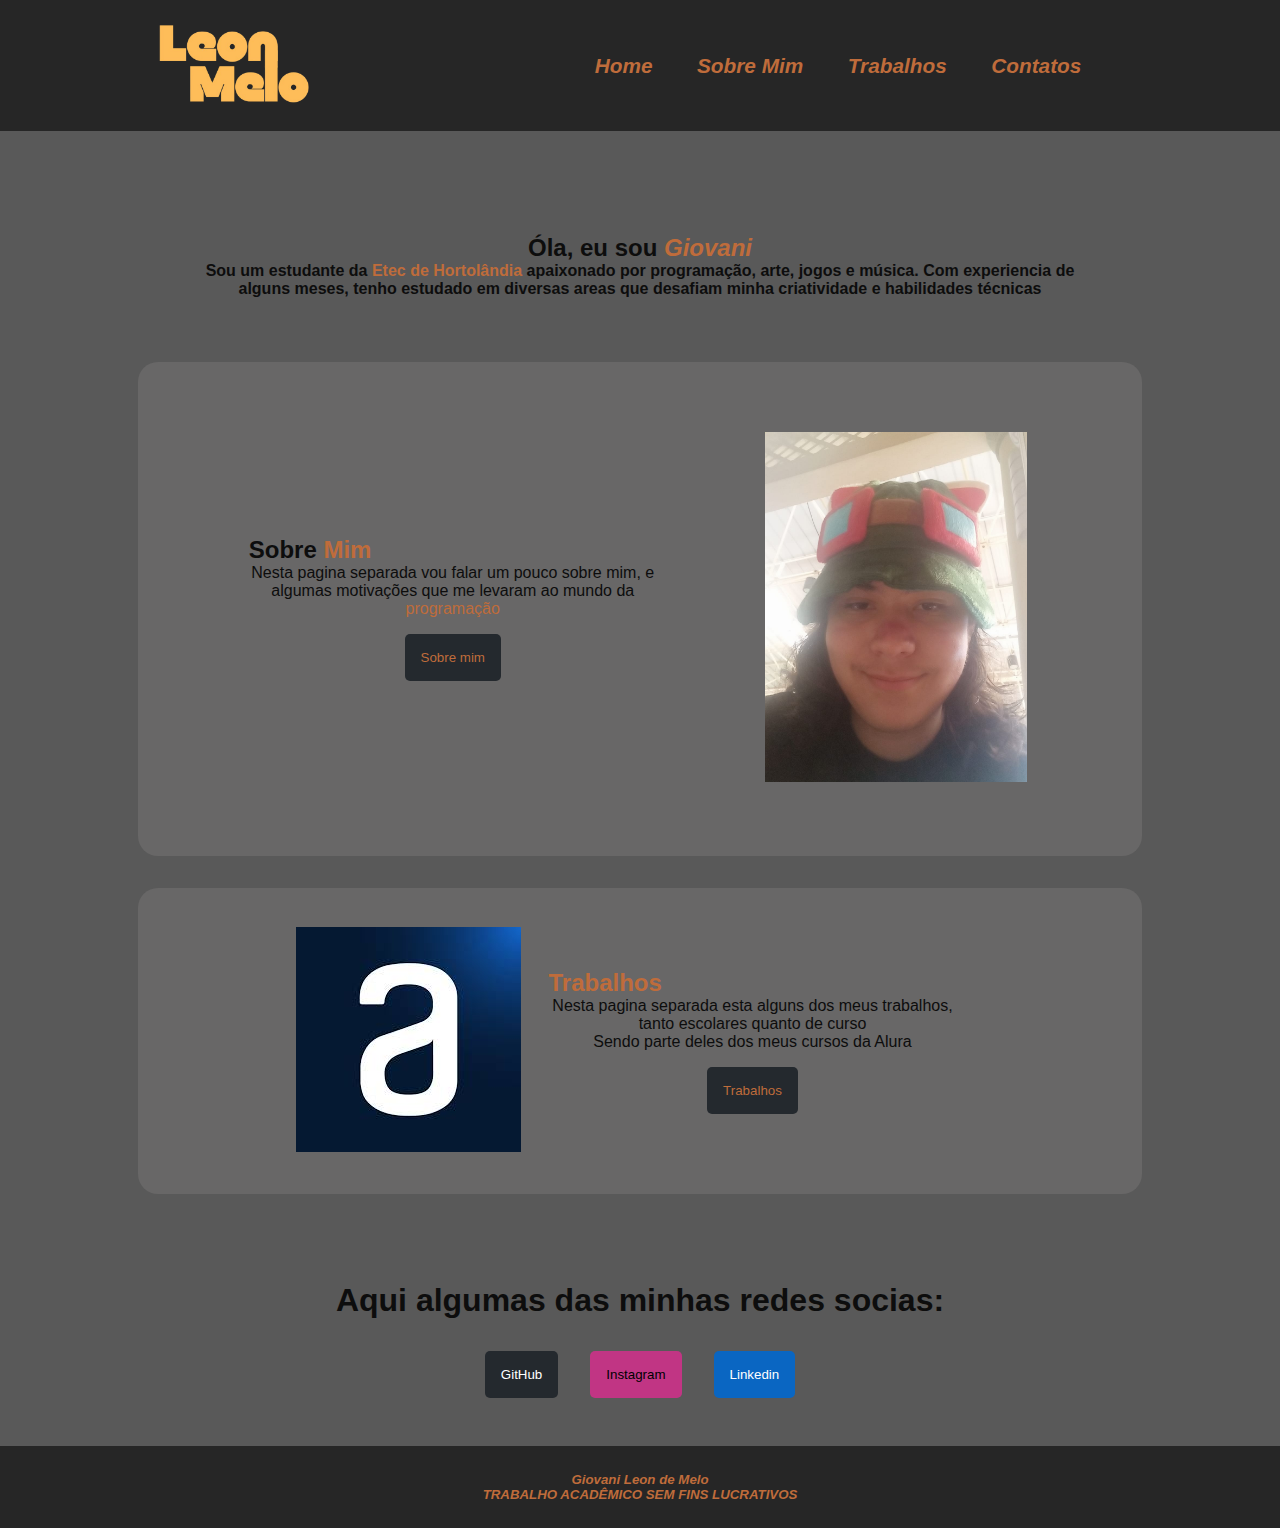
==== index.html @ 16260cfd "Update and rename Index.html to index.html" ====
<!DOCTYPE html>
<html lang="pt-br">
<head>
    <meta charset="UTF-8">
    <meta name="viewport" content="width=device-width, initial-scale=1.0">
    <link rel="stylesheet" href="estilo.css">
    <title>Portfolio</title>
    <script src="./script.js" defer></script>
    <link rel="icon" href="./imagens/Black_Bold_Typographic_Retro_Night_Club_Restaurant_Bar_Logo_-removebg-preview.png">
</head>

<body> 
    <header>
        <nav class="navbar">
            <div id="logo">
                <img src="./imagens/Black_And_White_Globe_Y2k_Streetwear_Logo__1_-removebg-preview.png" height="150px">
            </div>
            <div class="menu">
                <span class="line"></span>
                <span class="line"></span>
                <span class="line"></span>
            </div>
            <div class="nav-menu hide">
                <a href="#apresentacao">Home</a>
                <a href="#eu">Sobre Mim</a>
                <a href="#trabalhos">Trabalhos</a>
                <a href="#rede-ti">Contatos</a>
            </div>
        </nav>
    </header>
    <main>
        <div id="apresentacao">
            <h2>Óla, eu sou <span id="nome">Giovani</span></h2>
            <h4>Sou um estudante da <span>Etec de Hortolândia</span> apaixonado por programação, arte, jogos e música. Com experiencia de alguns meses, tenho estudado em diversas areas que desafiam minha criatividade e habilidades técnicas</h4>
            
        </div>
        <div id="eu">
            <div id="Literalmente">
                <h2>Sobre <span>Mim</span></h2>
                <p>Nesta pagina separada vou falar um pouco sobre mim, e algumas motivações que me levaram ao mundo da <span>programação</span></p>
                <a href="./about.html"><input type="button" class="button" value="Sobre mim"></a>
            </div>
            <div id="dog">
                <img src="./imagens/Imagem do WhatsApp de 2024-09-10 à(s) 22.30.20_e3cb55e5.jpg" height="350px" alt="foto minha">
            </div>
        </div>
        <div id="trabalhos">
            <div>
                <img src="./imagens/images.jpeg" alt="alura logo">
            </div>
            <div id="Literalmente">
                <h2><span>Trabalhos</span></h2>
                <p>Nesta pagina separada esta alguns dos meus trabalhos, tanto escolares quanto de curso<br>Sendo parte deles dos meus cursos da Alura</p>
                <a href="./works.html"><input type="button" class="button" value="Trabalhos"></a>
            </div>
        </div>
        <div id="redes">
        <h1 id="rede-ti">Aqui algumas das minhas redes socias:</h1>
            
                <ul>
                <li>
                    <a href="https://github.com/SrDino0" target="new">
                        <input type="button" class="button1" value="GitHub">
                    </a>
                </li>
                <li>
                    <a href="https://www.instagram.com/dino0_sla/" target="new">
                        <input type="button" class="button2" value="Instagram">
                    </a>
                </li>
                <li>
                    <a href="https://www.linkedin.com/in/giovani-leon-0706a4264/" target="new">
                        <input type="button" class="button3" value="Linkedin">
                    </a>
                </li>
            </ul>
        </div>
    </main>
    <footer id="rodape">
        <h5>
            Giovani Leon de Melo</br>
            TRABALHO ACADÊMICO SEM FINS LUCRATIVOS
        </h5>
    </footer>
</body>
</html>
---- estilo.css ----
* {
    box-sizing: border-box;
    margin: 0;
    padding: 0;
    transition: all 0.4s;
}
body
{
    background-color: #595959;
    color: #0D0D0D;
    font-family:'Gill Sans', 'Gill Sans MT', Calibri, 'Trebuchet MS', sans-serif;
}
ul
{
    list-style: none;
    display: flex;
    flex-direction: row;
}
li
{
    padding: 1rem;
}

a{
    text-decoration: none;
    color: #BF6C3B;
    font-size: 1.3rem;
    font-weight: bold;
}
h5
{
    display: flex;
    justify-content: center;
    text-align: center;
}
footer, header
{
    width: 100%;
    padding: 2%;
    background: #262626;
    box-sizing: border-box;
    color: #BF6C3B;
    font-style: oblique;
}
span
{
    text-decoration:solid;
    color: #BF6C3B;
}
.button, .button1, .button2, .button3
{
    border: none;
    margin-top: 1rem;
    background-color: #24292e;
    color: #BF6C3B;
    padding: 1rem;
    text-align: center;
    text-decoration: none;
    border-radius: 5px;
    cursor: pointer;
}
.button1
{
    background-color: #24292e;
    color: white;
}
.button2
{
    background-color: #C13584;
    color: black;
}
.button3
{
    background-color: #0a66c2;
    color: white;
}

#portfolio
{
    padding: 2.5%;
    font-size: xx-large;
}

.navbar{
    display: flex;
    height: 5rem;
    justify-content: space-between;
    align-items: center;
}

.logo img{
    width: 4rem;
    height: 4rem;
    margin-left:1rem;
}

.menu
{
    padding-right: 1.5rem;
    cursor: pointer;
}

.menu .line{
    display: block;
    width:2.5rem;
    height: 2px;
    margin-bottom: 10px;
    background-color: black;
    cursor: pointer;
}

.nav-menu{
    position: fixed;
    width: 100%;
    top: 6rem;
    background-color: #262626;
    font-weight: 600;
    justify-self: end;
}

.nav-menu a{
    display: block;
    text-align: center;
    padding: 5px 0;
}

.nav-menu a:hover{
    background-color: #0D0D0D;
}

.hide{
    display: none;
}

@media (min-width:700px){
    .navbar{
        justify-content: space-around;
    }
    .nav-menu{
        display: block;
        position: static;
        width: auto;
        margin-right:20px;
        background: none;
    }
    .nav-menu a{
        display: inline-block;
        padding: 15px 20px;
    }
    .nav-menu a:hover{
        background-color: #0D0D0D;
        border-radius: 5px;
    }
    .menu{
        display: none;
    }
    #eu, #trabalhos
    {
        flex-direction: row; 
    }
}
@media (max-width:700px)
{
    #eu, #trabalhos
    {
        flex-direction: column-reverse;
    }
}

#eu, #trabalhos
{
    background-color: #686767;
    width: calc(80% - 20px);
    margin-left: auto;
    margin-right: auto;
    align-items: center;
    justify-content: center;
    display: flex;
    border-radius: 20px;
    padding: 3%;
    margin-bottom: 2rem;
}
#Literalmente
{
    width: 50%;
    justify-items: start;
    text-align: center;
    align-self: center;
    padding: 3%;
}
#dog
{
    padding: 2rem;
    padding-left: 5rem;
    align-self: center;
}
#rodape
{
    justify-content: center;
}
#apresentacao
{
    justify-content: center;
    padding-left: 15%;
    padding-right: 15%;
    padding-top: 8%;
    padding-bottom: 5%;
    text-align: center;
}


#nome
{
    color: #BF6C3B;
    font-style: oblique;
}

#rede-ti
{
    padding-top: 2%;
}

#redes
{
    display: flex;
    flex-direction: column;
    align-items: center;
    padding: 2rem;
}
#trabalho
{
    display: flex;
    flex-direction: column;
    align-items: center;
    padding: 2rem;
    background-color: #686767;
    width: calc(80% - 20px);
    margin-left: auto;
    margin-right: auto;
    border-radius: 20px;
    padding: 3%;
    margin-bottom: 2rem;
    margin-top: 2rem;
}

div.gallery {
    margin: 5px;
    border: 1px solid #ccc;
    float: left;
    width: 180px;
    justify-content: center;
    background-color: #24292e;
    color: #BF6C3B;
  }
  
  div.gallery:hover {
    border: 1px solid #BF6C3B;
  }
  
  div.gallery img {
    width: 100%;
    height: auto;
  }
  
  div.desc {
    padding: 15px;
    text-align: center;
  }

  #insp
  {
    display: flex;
    justify-content: center;
    margin-bottom: 2rem;
  }

#insp-ti
{
    justify-content: center;
    padding-left: 15%;
    padding-right: 15%;
    padding-top: 4%;
    padding-bottom: 3%;
    text-align: center;
}
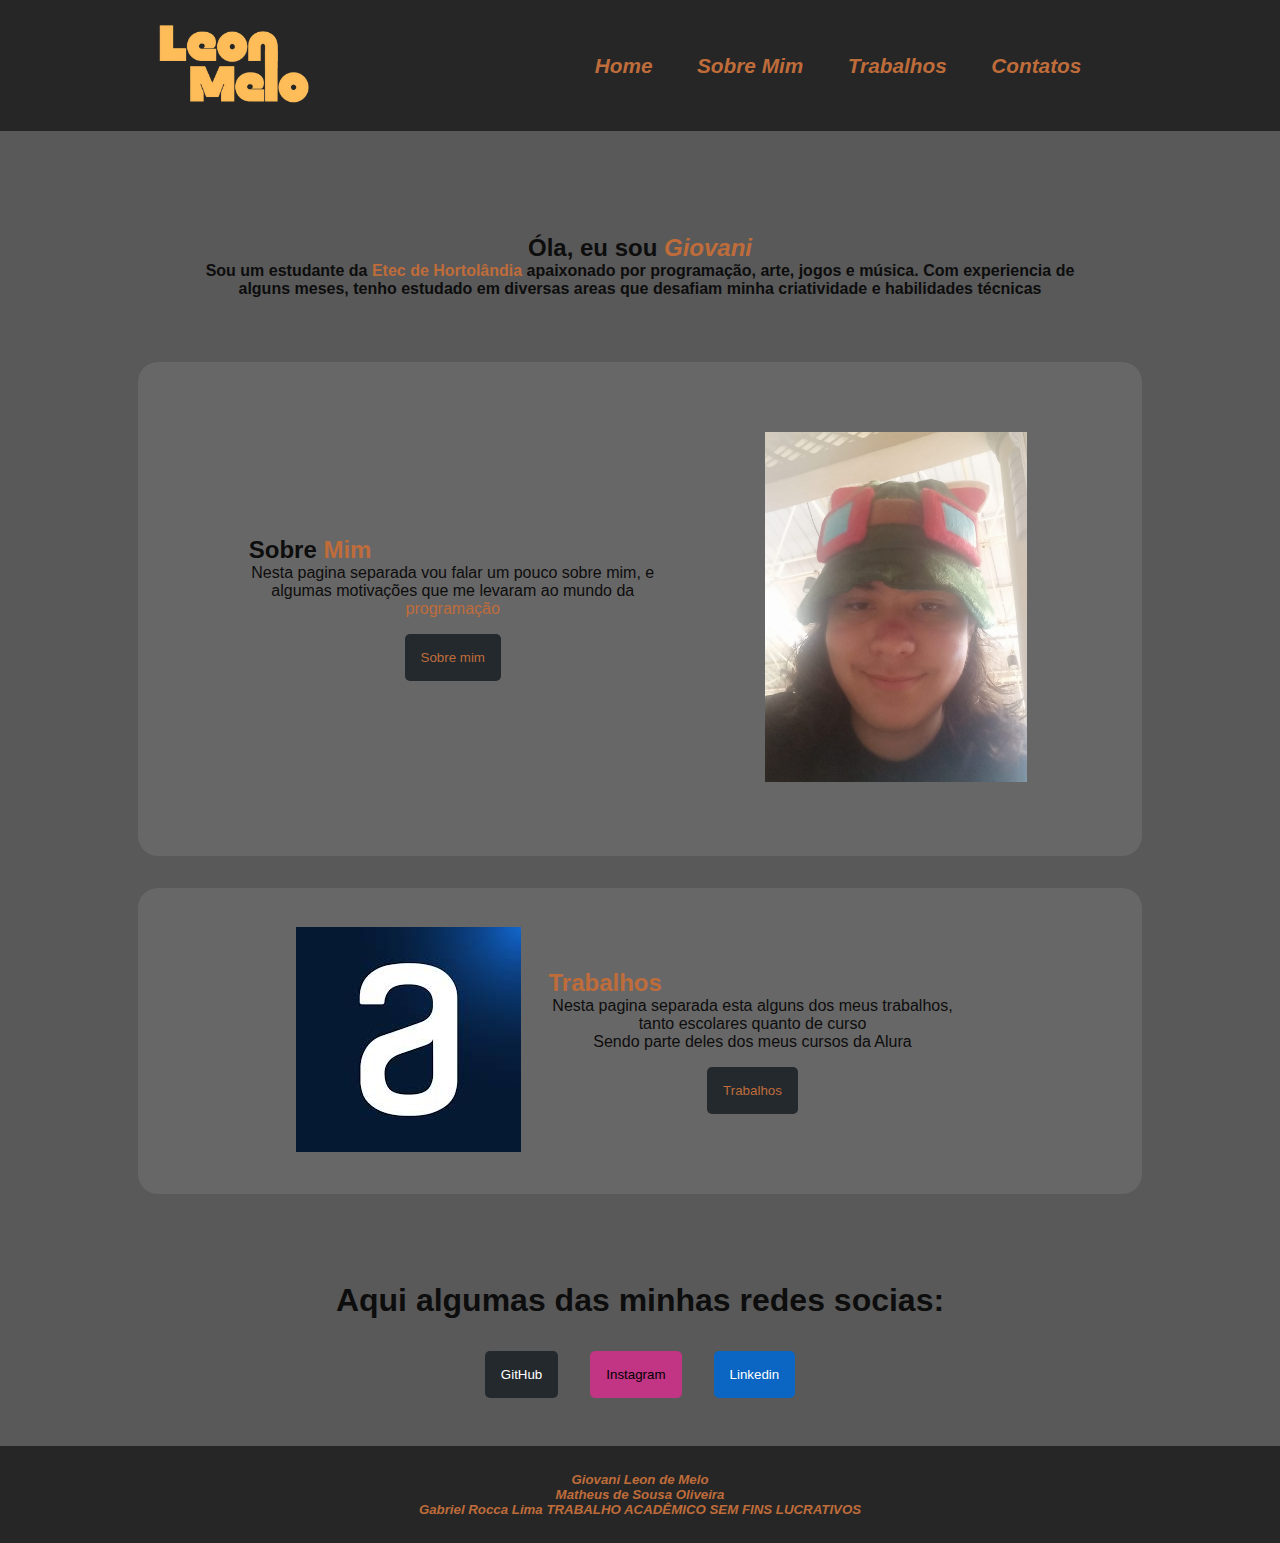
==== commit 4ca57a98: "Update index.html" ====
--- a/index.html
+++ b/index.html
@@ -79,6 +79,8 @@
     <footer id="rodape">
         <h5>
             Giovani Leon de Melo</br>
+            Matheus de Sousa Oliveira</br>
+            Gabriel Rocca Lima
             TRABALHO ACADÊMICO SEM FINS LUCRATIVOS
         </h5>
     </footer>
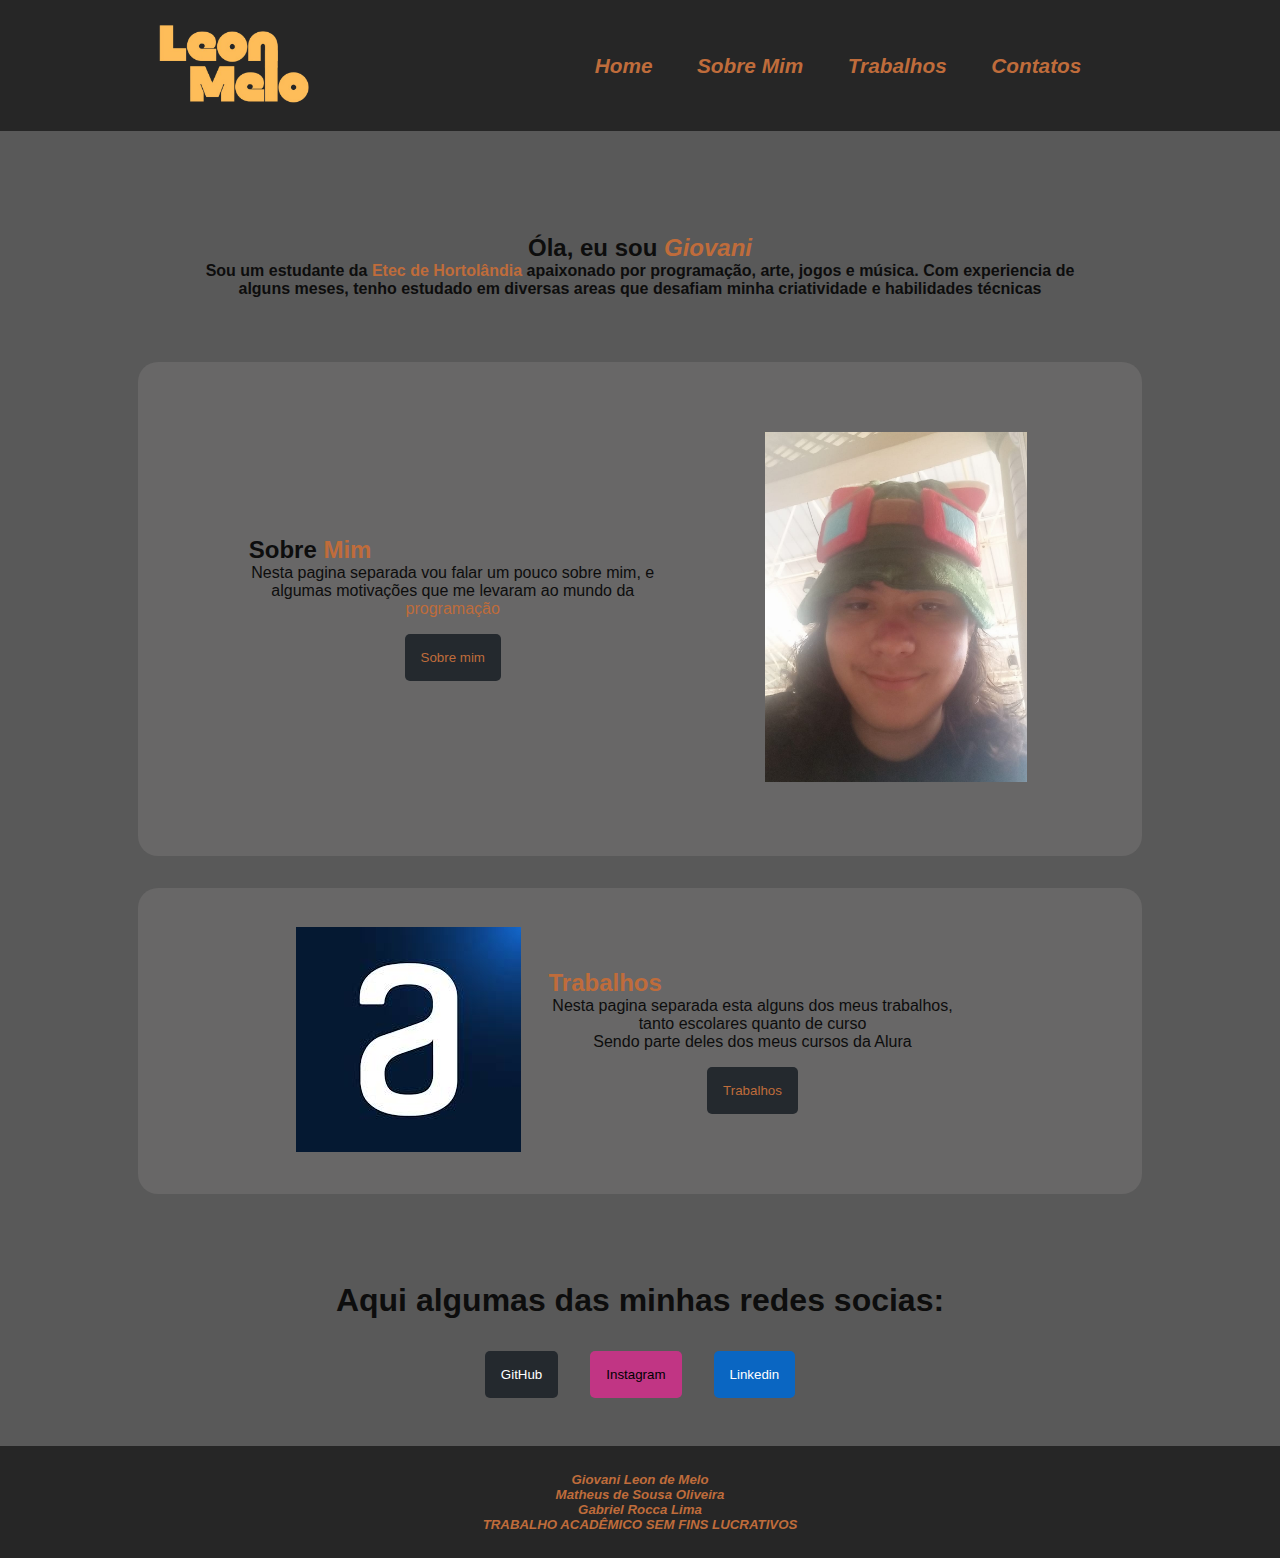
==== commit 1e37a304: "Update index.html" ====
--- a/index.html
+++ b/index.html
@@ -80,7 +80,7 @@
         <h5>
             Giovani Leon de Melo</br>
             Matheus de Sousa Oliveira</br>
-            Gabriel Rocca Lima
+            Gabriel Rocca Lima</br>
             TRABALHO ACADÊMICO SEM FINS LUCRATIVOS
         </h5>
     </footer>
